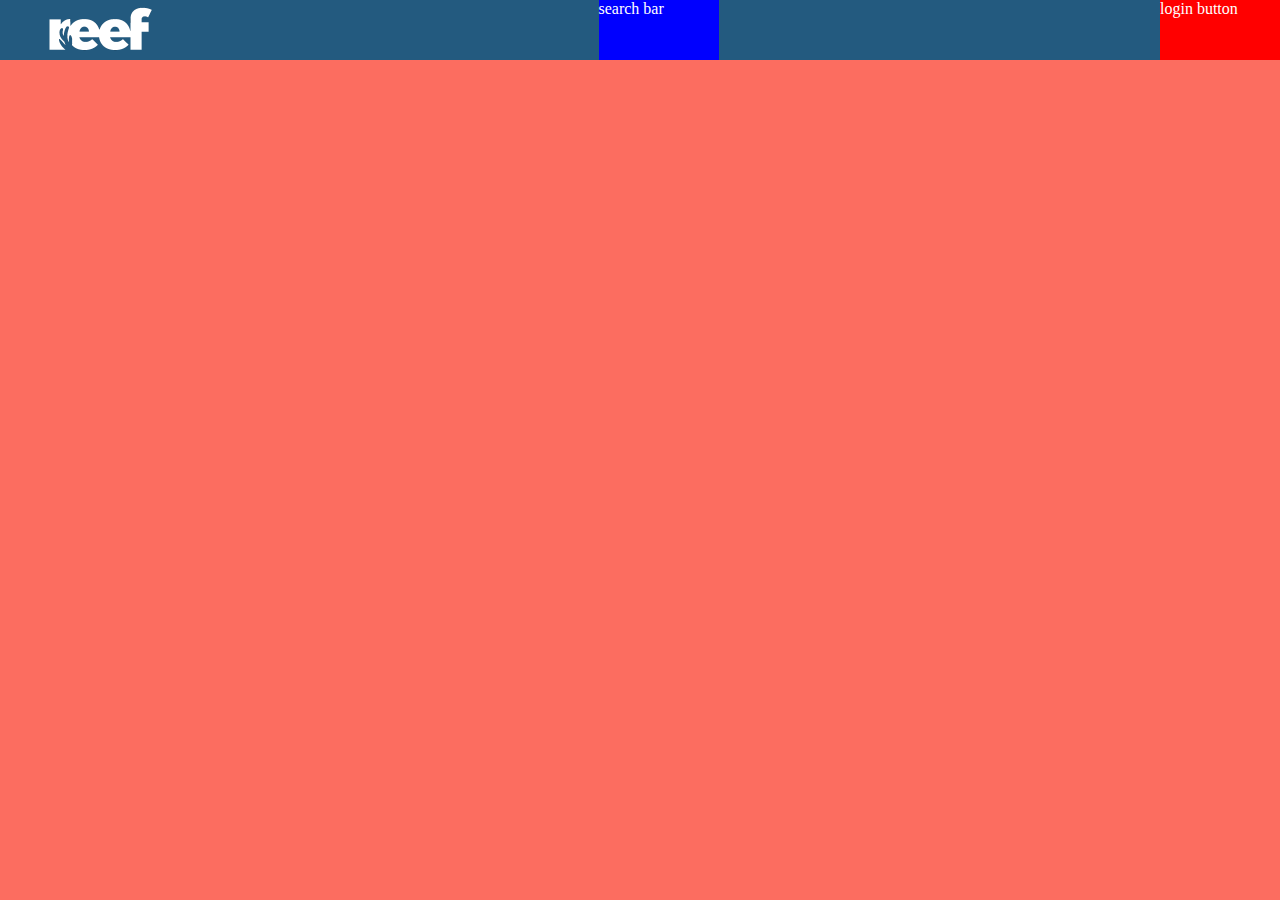
==== ReefSurf/index.html @ 9a0607cd "reformatted css files. added index.css" ====
<!DOCTYPE html>
<html lang="en">
	<head>
		<meta charset="UTF-8">
		<meta name="viewport" content="width=device-width, initial-scale=1.0">
		<title>ReefSurf</title>
		<link rel="preconnect" href="https://fonts.googleapis.com">
		<link rel="preconnect" href="https://fonts.gstatic.com" crossorigin>
		<link href="https://fonts.googleapis.com/css2?family=Montserrat:ital,wght@0,100..900;1,100..900&display=swap" rel="stylesheet">
		<link rel="stylesheet" href="css/reset.css">
		<link rel="stylesheet" href="css/main.css">
		<link rel="stylesheet" href="css/index.css">
	</head>

	<body>
		<header class="header-main">
			<div class="header-main-logo">
				<img class="header-main-logo-img" src="img/new-logo-white.png" alt="new logo">
			</div>
			<div class="header-main-nav">
				search bar
			</div>
			<div class="header-main-login">
				login button
			</div>
		</header>

		<div class="sidebar">
			
		</div>

		<main>
			
		</main>

		<!--	TO CREATE LINKS (target="_blank" opens the link in a new tab)
		<section>
			<a href="profile.html">Profile link!</a>
			<a target="_blank" href="https://www.google.com/search?q=reefsurf&oq=reefsurf&gs_lcrp=EgZjaHJvbWUyBggAEEUYOTIQCAEQABiDARixAxjJAxiABDINCAIQABiDARixAxiABDIKCAMQABixAxiABDINCAQQABiDARixAxiABDIGCAUQRRg8MgYIBhBFGDwyBggHEEUYPNIBCDE1MDhqMGo0qAIAsAIB&sourceid=chrome&ie=UTF-8">Google link!</a>
		</section>
		-->

		<!--	TO HAVE A PICTURE THAT CHANGES WHEN HOVER
		<div class="pic"></div>
		-->

		<!--	FOOTER
		<footer class="footer-main">
			<div class="footer-main-logo">
				<img class="footer-main-logo-img" src="img/new-logo-white.png" alt="logo">
			</div>
			<div class="footer-main-nav">
				<ul>
					<li><a href="index.html">HOME</a></li>
					<li><a href="#">GALLERY</a></li>
					<li><a href="#">ABOUT US</a></li>
					<li><a href="#">CONTACT</a></li>
				</ul>
			</div>
			<div class="footer-main-sm">
				<a href="https://www.facebook.com"><div class="footer-main-sm-fb"></div></a>
				<a href="https://www.instagram.com"><div class="footer-main-sm-in"></div></a>
			</div>
		</footer>
		-->
	</body>
</html>
---- ReefSurf/css/main.css ----
/* SHOULD ONLY CONTAIN STYLING THAT APPLIES TO ALL PAGES */

:root {
	--dark-blue: #235A7F;
	--med-blue: #328EB7;
	--light-blue: #7FDBF0;
	--pale-blue: #ADDBF0;
	--dark-orange: #FC5000;
	--light-orange: #FC6D60;
}

body {
	background-color: var(--pale-blue);
}

body:after { /* NEEDED? FOR LOADING HOVER IMAGES? */
	position: absolute;
	width: 0;
	height: 0;
	overflow: hidden;
	z-index: -1;
	content: url(../img/eevee_linus.jpeg) url(../img/facebook-color.png) url(../img/instagram-color.png);
}

a {
	cursor: pointer;
}

.header-main {
	position: fixed;
	top: 0;
	width: 100%;
	height: 60px;
	background-color: var(--dark-blue);
	display: flex;
	justify-content: space-between;
	z-index: 1000;
}

.header-main .header-main-logo {
	width: fit-content;
	height: 100%;
	padding-left: 40px;
}

.header-main .header-main-logo-img {
	width: fit-content;
	line-height: 60px;
	height: 100%;
}

.header-main .header-main-nav {
	width: 120px;
	height: 100%;
	background-color: blue;
	color: white;
}

.header-main .header-main-login {
	width: 120px;
	height: 100%;
	background-color: red;
	color: white;
}

/*		PICTURE THAT CHANGES WHEN HOVER
.pic {
	width: 300px;
	height: 500px;
	background-image: url(../img/quincy_eevee.jpeg);
	background-size: cover;
	background-repeat: no-repeat;
	background-position: center;
	transition: all ease-in-out 1s;
}

.pic:hover {
	background-image: url(../img/eevee_linus.jpeg);
}
*/

/*		FOOTER
.footer-main {
	width: 100%;
	height: 60px;
	background-color: var(--dark-blue);
	display: flex;
	justify-content: space-between;
}

.footer-main .footer-main-logo {
	font-family: "Montserrat", sans-serif;
	font-weight: 800;
	font-style: italic;
	text-align: left;
	color: white ;
	text-transform: lowercase;
	font-size: 40px;

	width: fit-content;
	line-height: 60px;
	height: 100%;
	padding-left: 40px;
}

.footer-main .footer-main-logo-img {
	width: fit-content;
	line-height: 60px;
	height: 100%;
}

.footer-main .footer-main-nav {
	width: fit-content;
	height: 100%;
}

.footer-main-nav ul {

}

.footer-main-nav ul li {
	display: inline;
	float: left;
}

.footer-main-nav ul li a {
	padding: 0 10px 0 10px;
	font-family: 'Montserrat', sans-serif;
	font-optical-sizing: auto;
	line-height: 60px;
	color: white;
	display: block;
	height: 100%;
}

.footer-main-nav ul li a:hover {
	color: var(--dark-orange);
}

.footer-main .footer-main-sm {
	width: fit-content;
	height: 100%;
	padding-right: 60px;
	display: flex;
	align-items: center;
	column-gap: 10px;
}

.footer-main-sm-fb {
	width: 20px;
	height: 20px;
	background-image: url(../img/facebook-white.png);
	background-repeat: no-repeat;
	background-size: cover;
}

.footer-main-sm-fb:hover {
	background-image: url(../img/facebook-color.png);
}

.footer-main-sm-in {
	width: 25px;
	height: 25px;
	background-image: url(../img/instagram-white.png);
	background-repeat: no-repeat;
	background-size: cover;
	background-position: center;
}

.footer-main-sm-in:hover {
	background-image: url(../img/instagram-color.png);
}
*/
---- ReefSurf/css/index.css ----
/* SHOULD ONLY CONTAIN STYLING THAT APPLIES TO index.html */

main {
	width: 100%;
	height: calc(100vh - 60px);
	background-color: var(--light-orange);
	margin-top: 60px;
}
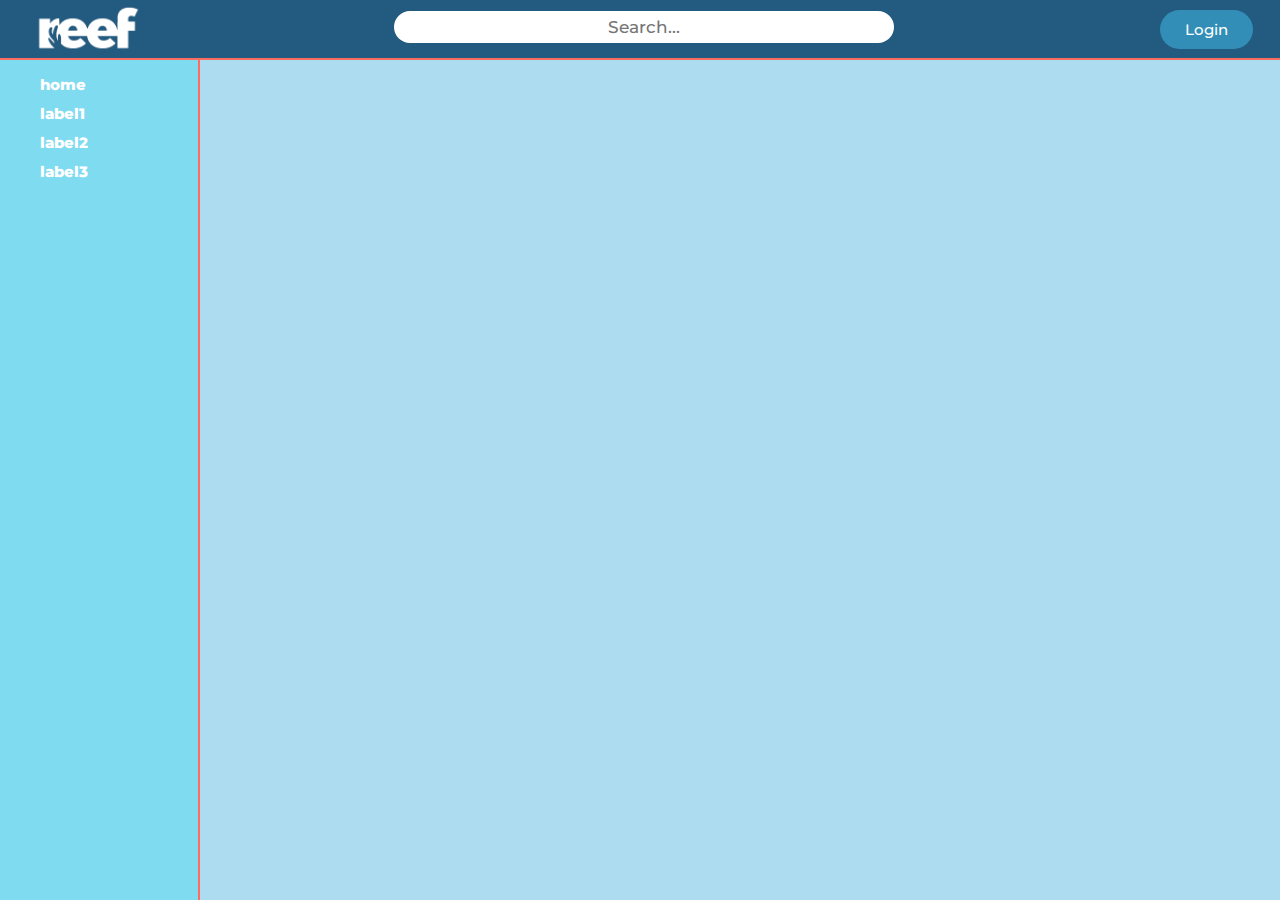
==== commit 98511c50: "header & sidebar working (not responsive) & login button references login.html" ====
--- a/ReefSurf/index.html
+++ b/ReefSurf/index.html
@@ -18,18 +18,21 @@
 				<img class="header-main-logo-img" src="img/new-logo-white.png" alt="new logo">
 			</div>
 			<div class="header-main-nav">
-				search bar
+				<input type="text" placeholder="Search...">
 			</div>
 			<div class="header-main-login">
-				login button
+				<a href="login.html" class="login-button">Login</a>
 			</div>
 		</header>
 
 		<div class="sidebar">
-			
+			<a href="index.html">Home</a>
+			<a href="#">Label1</a>
+			<a href="#">Label2</a>
+			<a href="#">Label3</a>
 		</div>
 
-		<main>
+		<main class="content">
 			
 		</main>
 
--- a/ReefSurf/css/main.css
+++ b/ReefSurf/css/main.css
@@ -35,12 +35,14 @@
 	display: flex;
 	justify-content: space-between;
 	z-index: 1000;
+
+	border-bottom: 2px solid var(--light-orange);
 }
 
 .header-main .header-main-logo {
 	width: fit-content;
 	height: 100%;
-	padding-left: 40px;
+	padding-left: 30px;
 }
 
 .header-main .header-main-logo-img {
@@ -49,18 +51,62 @@
 	height: 100%;
 }
 
-.header-main .header-main-nav {
-	width: 120px;
-	height: 100%;
-	background-color: blue;
-	color: white;
+.header-main .header-main-nav input[type=text] {
+	padding: 6px;
+	border: none;
+	margin-top: 11px;
+	margin-right: 16px;
+	font-size: 17px;
+	color: black;
+	background-color: white;
+	border-radius: 25px;
+	font-family: "Montserrat", sans-serif;
+	font-weight: 500;
+	width: 500px;
+	text-align: center;
 }
 
 .header-main .header-main-login {
 	width: 120px;
 	height: 100%;
-	background-color: red;
+}
+
+.header-main .header-main-login .login-button {
+	margin-top: 10px;
+    background-color: var(--med-blue);
 	color: white;
+	padding: 10px 25px;
+	text-align: center;
+	display: inline-block;
+	font-size: 15px;
+	font-family: "Montserrat", sans-serif;
+	font-weight: 500;
+	border-radius: 25px;
+}
+
+
+/* RESPONSIVE HEADER BAR INCOMPLETE */
+@media screen and (max-width: 600px) {
+	.header-main {
+		float: none;
+	    display: block;
+	    text-align: left;
+	    width: 100%;
+	    margin: 0;
+	    padding: 14px;
+	    border: 1px solid #red;
+	}
+	/*
+	.header-main-nav input[type=text] {
+		float: none;
+	    display: block;
+	    text-align: left;
+	    width: 100%;
+	    margin: 0;
+	    padding: 14px;
+	    border: 1px solid #red;
+	}
+	*/
 }
 
 /*		PICTURE THAT CHANGES WHEN HOVER
@@ -100,7 +146,7 @@
 	width: fit-content;
 	line-height: 60px;
 	height: 100%;
-	padding-left: 40px;
+	padding-left: 30px;
 }
 
 .footer-main .footer-main-logo-img {
--- a/ReefSurf/css/index.css
+++ b/ReefSurf/css/index.css
@@ -1,8 +1,70 @@
 /* SHOULD ONLY CONTAIN STYLING THAT APPLIES TO index.html */
+
+.sidebar {
+	width: 200px;
+	background-color: var(--light-blue);
+	position: fixed;
+	height: calc(100vh - 60px);
+	overflow: auto;
+	display: flex;
+	flex-direction: column;
+	border-right: 2px solid var(--light-orange);
+	padding-top: 10px;
+}
+
+.sidebar a {
+	display: block;
+	color: green;
+	padding-left: 40px;
+	padding-bottom: 5px;
+	padding-top: 5px;
+
+	font-family: "Montserrat", sans-serif;
+	font-weight: 800;
+	text-align: left;
+	color: white ;
+	text-transform: lowercase;
+	font-size: 15px;
+}
+
+.sidebar a:hover {
+	background-color: var(--light-orange);
+	border-radius: 25px;
+	color: yellow;
+}
 
 main {
 	width: 100%;
 	height: calc(100vh - 60px);
-	background-color: var(--light-orange);
+	background-color: var(--pale-blue);
 	margin-top: 60px;
-}+	margin-left: 200px;
+}
+
+
+/* RESPONSIVE DESIGN FOR SIDE BAR INCOMPLETE */
+@media screen and (max-width: 700px) {
+	.sidebar {
+		margin-top: 60px;
+		width: 100vh;
+		height: auto;
+		position: relative;
+		flex-direction: row;
+
+		border-bottom: 2px solid var(--light-orange);
+	}
+	.sidebar a {
+		float: left;
+		text-align: center;
+	}
+	div.content {
+		margin-left:0;
+	}
+}
+
+@media screen and (max-width: 400px) {
+	.sidebar {
+		
+		
+	}
+}
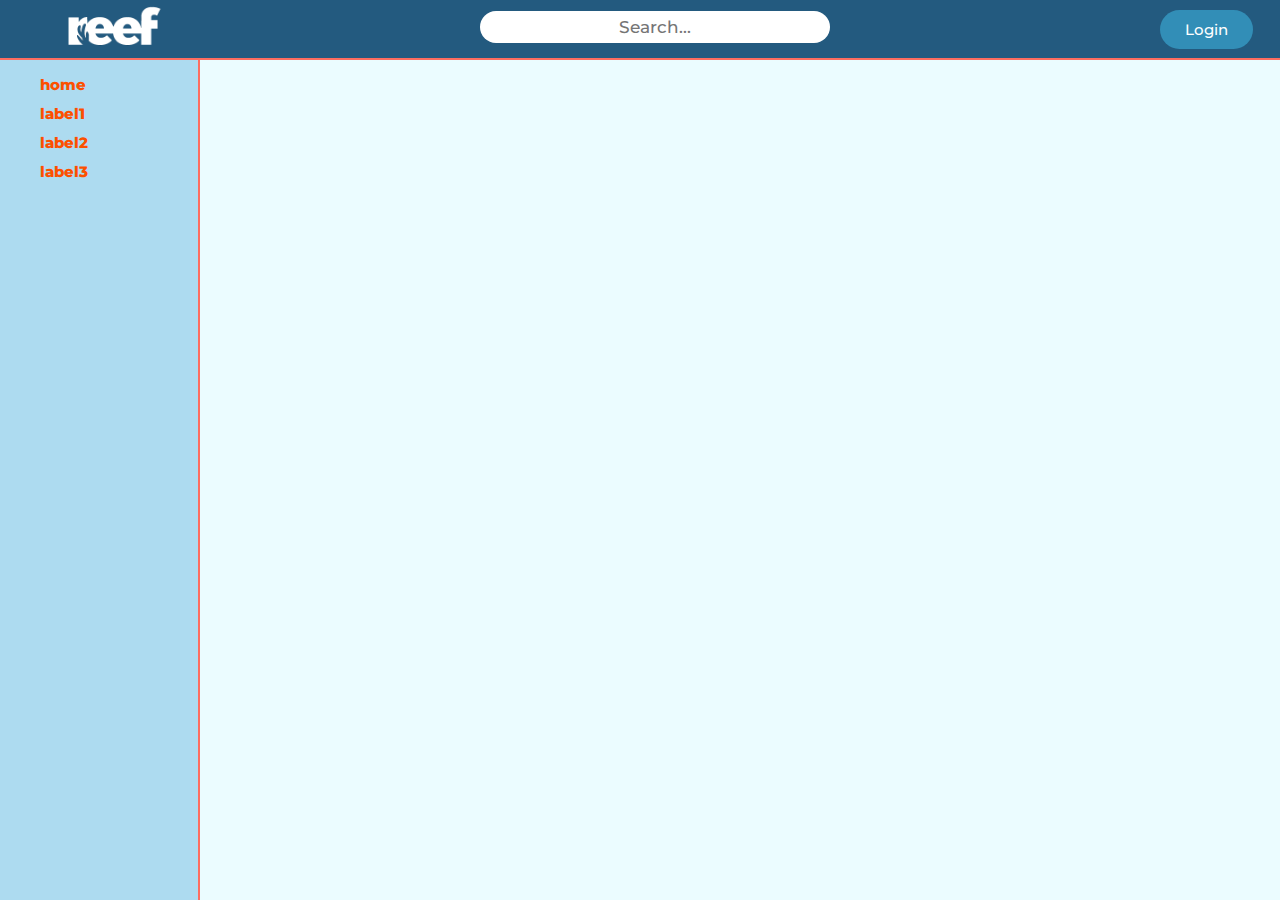
==== commit bdccba89: "the sidebar and header are responsive but menu bar can open, not close. Adding just for presentation" ====
--- a/ReefSurf/index.html
+++ b/ReefSurf/index.html
@@ -13,24 +13,41 @@
 	</head>
 
 	<body>
-		<header class="header-main">
-			<div class="header-main-logo">
-				<img class="header-main-logo-img" src="img/new-logo-white.png" alt="new logo">
-			</div>
-			<div class="header-main-nav">
-				<input type="text" placeholder="Search...">
-			</div>
-			<div class="header-main-login">
-				<a href="login.html" class="login-button">Login</a>
-			</div>
+		<header class="header-main" id="myheader">
+			<a href="javascript:void(0);" class="icon" onclick="myFunction()">
+    			<img class="menu-bars-icon" src="img/menu-bar.png" alt="menu bar icon">
+    		</a>
+			<ul class="header-main-list">
+				<li class="header-main-logo">
+					<a class="header-main-logo" href="index.html"><img class="header-main-logo-img" src="img/new-logo-white.png" alt="new logo"></a>
+				</li>
+				<li class="header-main-nav">
+					<input type="text" placeholder="Search...">
+				</li>
+				<li class="header-main-login">
+					<a href="login.html" class="login-button">Login</a>
+				</li>
+    		</ul>
 		</header>
-
+		
 		<div class="sidebar">
 			<a href="index.html">Home</a>
 			<a href="#">Label1</a>
 			<a href="#">Label2</a>
 			<a href="#">Label3</a>
 		</div>
+
+		<script>
+			function myFunction() {
+			 	var x = document.getElementById("myheader");
+			 	if (x.className === "head-main") {
+			   		x.className += " responsive";
+			 	} 
+			  	else {
+			    	x.className = "head-main";
+			  	}
+			}
+		</script>
 
 		<main class="content">
 			
--- a/ReefSurf/css/main.css
+++ b/ReefSurf/css/main.css
@@ -5,12 +5,14 @@
 	--med-blue: #328EB7;
 	--light-blue: #7FDBF0;
 	--pale-blue: #ADDBF0;
+	--white-blue: #EBFCFF;
 	--dark-orange: #FC5000;
 	--light-orange: #FC6D60;
+	--white-orange: #FFE7DD;
 }
 
 body {
-	background-color: var(--pale-blue);
+	background-color: var(--white-blue);
 }
 
 body:after { /* NEEDED? FOR LOADING HOVER IMAGES? */
@@ -26,6 +28,19 @@
 	cursor: pointer;
 }
 
+/* CONSTANT HEADER REFERENCES BROKEN */
+.constant-header {
+	position: fixed;
+	top: 0;
+	height: 62px;
+	width: 100%;
+	left: 0;
+}
+
+.header-sidebar {
+	display: none;
+}
+
 .header-main {
 	position: fixed;
 	top: 0;
@@ -48,7 +63,14 @@
 .header-main .header-main-logo-img {
 	width: fit-content;
 	line-height: 60px;
-	height: 100%;
+	height: 93%;
+}
+
+.header-main .header-main-list {
+	display: flex;
+	flex-direction: row;
+	width: 100%;
+	justify-content: space-between;
 }
 
 .header-main .header-main-nav input[type=text] {
@@ -62,7 +84,7 @@
 	border-radius: 25px;
 	font-family: "Montserrat", sans-serif;
 	font-weight: 500;
-	width: 500px;
+	width: 350px;
 	text-align: center;
 }
 
@@ -84,9 +106,158 @@
 	border-radius: 25px;
 }
 
+.header-main .icon {
+	display: none;
+}
+
+.content {
+	margin-top: 60px;
+	width: 100%;
+	height: calc(100% - 60px);
+}
 
 /* RESPONSIVE HEADER BAR INCOMPLETE */
-@media screen and (max-width: 600px) {
+@media screen and (max-width: 700px) {
+	.menu-bars-icon {
+		position: absolute;
+		float: right;
+		top: 0;
+		right: 0;
+		padding-top: 5px;
+		padding-right: 40px;
+		height:55px;
+	}
+
+	.header-main .header-main-list li:not(:first-child){
+		display: none;
+	}
+
+	.header-main a.icon{
+		float: right;
+		display: block;
+	}
+
+	.header-main.responsive a.icon {
+		position: absolute;
+		right: 0;
+		top: 0;
+	}
+
+	.header-main.responsive a {
+		float: none;
+		display:  block;
+		text-align: left;
+	}
+
+	.header-main.responsive .header-main-list {
+		display: flex;
+		background-color: yellow;
+	}
+
+	.header-main-nav {
+		display: block;
+		background-color: var(--dark-blue);
+		text-align: center;
+		height: 35px;
+		vertical-align: center;
+		padding-top: 3px;
+		padding-bottom: 5px;
+		float: center;
+	}
+
+	.header-main-nav input[type=text] {
+		border: none;
+		font-size: 15px;
+		color: black;
+		background-color: white;
+		border-radius: 25px;
+		font-family: "Montserrat", sans-serif;
+		font-weight: 500;
+		width: 250px;
+		text-align: center;
+		padding-top: 5px;
+		padding-bottom: 5px;
+		vertical-align: center;
+	}
+
+	.header-main-login {
+	    background-color: var(--dark-blue);
+		color: white;
+		text-align: center;
+		display: block;
+		font-size: 15px;
+		font-family: "Montserrat", sans-serif;
+		font-weight: 500;
+		height: 35px;
+		padding-top: 7px;
+		padding-bottom: 10px;
+	}
+
+	.header-main-login:hover {
+		color: var(--white-orange);
+	}
+
+	.header-main {
+		border-bottom: 2px solid var(--light-orange);
+		position: fixed;
+		top: 0;
+	}
+
+	.header-main.responsive .header-sidebar {
+		display: flex;
+	}
+
+	.header-main-logo {
+		width: 100%;
+		background-color: var(--dark-blue);
+		border: none;
+		height: 60px;
+		padding-left: 30px;
+	}
+
+	.header-main-logo-img {
+		position: relative;
+		width: fit-content;
+		height: 60px;
+		background-color: var(--dark-blue);
+		height: 93%;
+	}
+
+/*
+	.menu-bars-icon {
+		position: relative;
+		float: right;
+		padding-top: 5px;
+		padding-right: 40px;
+		height:55px;
+	}
+*/
+/*
+	.header-main .header-main-logo.responsive {
+		width: 100%;
+		height: 100%;
+		padding-left: 30px;
+		background-color: yellow;
+	}
+
+	.header-main.responsive .header-main-logo-img.responsive {
+		display: hidden;
+	}
+*/
+/*
+	.header-main.responsive .icon {
+		position: absolute;
+		right: 0;
+		top: 0;
+	}
+
+	.header-main.responsive a {
+		float: none;
+		display: block;
+		text-align: left;
+	}
+*/
+	/*
 	.header-main {
 		float: none;
 	    display: block;
@@ -96,6 +267,7 @@
 	    padding: 14px;
 	    border: 1px solid #red;
 	}
+	*/
 	/*
 	.header-main-nav input[type=text] {
 		float: none;
--- a/ReefSurf/css/index.css
+++ b/ReefSurf/css/index.css
@@ -2,13 +2,14 @@
 
 .sidebar {
 	width: 200px;
-	background-color: var(--light-blue);
+	background-color: var(--pale-blue);
 	position: fixed;
 	height: calc(100vh - 60px);
 	overflow: auto;
 	display: flex;
 	flex-direction: column;
 	border-right: 2px solid var(--light-orange);
+	top: 60px;
 	padding-top: 10px;
 }
 
@@ -22,49 +23,59 @@
 	font-family: "Montserrat", sans-serif;
 	font-weight: 800;
 	text-align: left;
-	color: white ;
+	color: var(--dark-orange) ;
 	text-transform: lowercase;
 	font-size: 15px;
 }
 
 .sidebar a:hover {
-	background-color: var(--light-orange);
+	background-color: var(--med-blue);
 	border-radius: 25px;
-	color: yellow;
+	color: var(--white-orange);
 }
 
 main {
-	width: 100%;
+	width: calc(100% - 200px);
 	height: calc(100vh - 60px);
-	background-color: var(--pale-blue);
+	background-color: var(--white-blue);
 	margin-top: 60px;
-	margin-left: 200px;
+	left: 200px;
+	right: 0;
 }
 
 
 /* RESPONSIVE DESIGN FOR SIDE BAR INCOMPLETE */
 @media screen and (max-width: 700px) {
 	.sidebar {
-		margin-top: 60px;
-		width: 100vh;
+		width: 100%;
 		height: auto;
 		position: relative;
 		flex-direction: row;
+		border-right: none;
+		border-top: 2px solid var(--light-orange);
+		border-bottom: 2px solid var(--light-orange);
+		justify-content: space-between;
+		text-align: center;
+		padding-bottom: 5px;
+		padding-left: 10px;
+		padding-right: 10px;
+		z-index: 100;
+		top: auto;
+	}
 
-		border-bottom: 2px solid var(--light-orange);
+	.sidebar a {
+		float: center;
+		text-align: center;
+		margin-right: 0px;
+		margin-left: 0px;
+		padding-left: 20px;
+		padding-right: 20px;
 	}
-	.sidebar a {
-		float: left;
-		text-align: center;
+
+	.sidebar a:hover {
 	}
+
 	div.content {
 		margin-left:0;
 	}
-}
-
-@media screen and (max-width: 400px) {
-	.sidebar {
-		
-		
-	}
-}
+}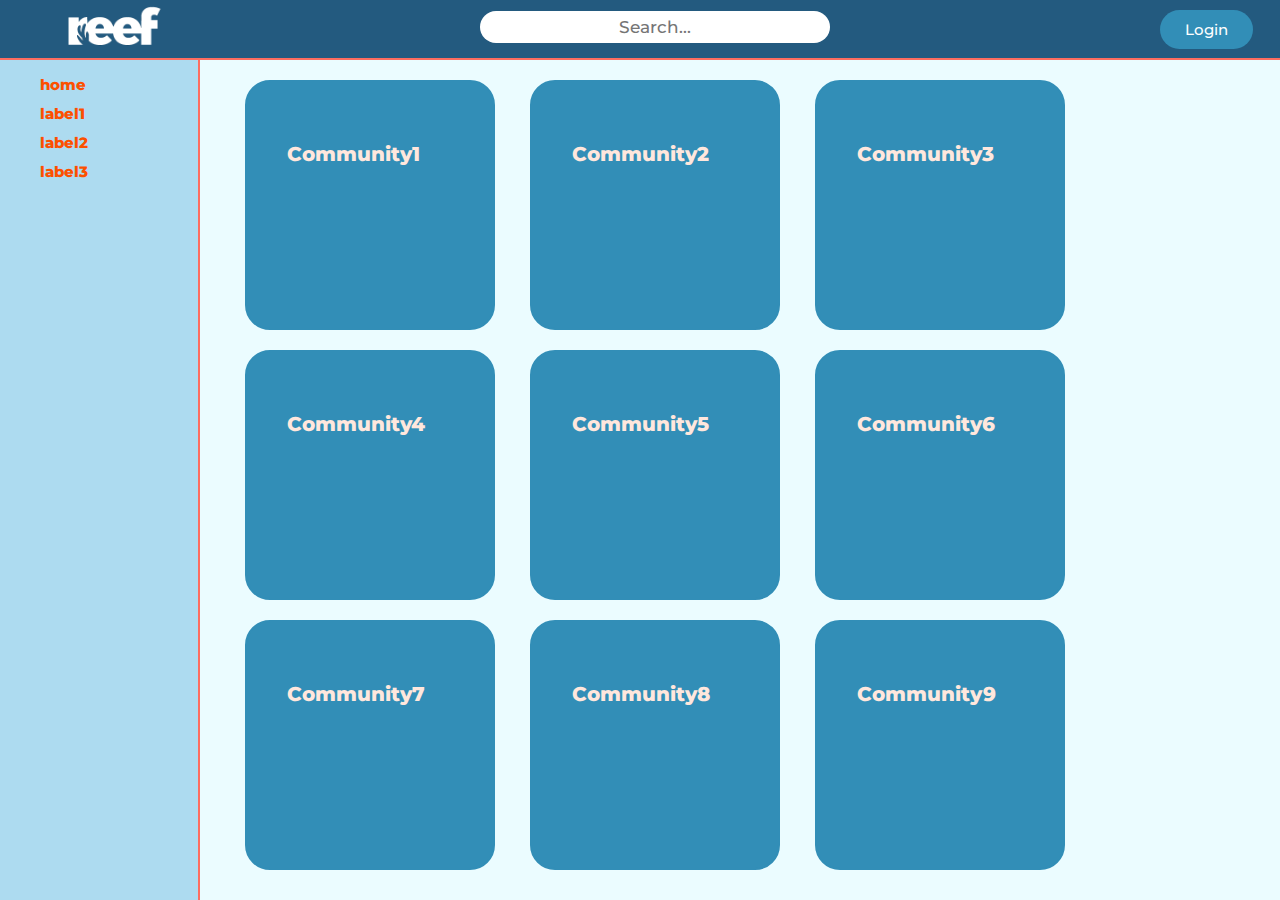
==== commit c59e9ad8: "added basic temporary community listings in index.html" ====
--- a/ReefSurf/index.html
+++ b/ReefSurf/index.html
@@ -50,7 +50,17 @@
 		</script>
 
 		<main class="content">
-			
+			<ul class="comm-list">
+				<li class="comm">Community1</li>
+				<li class="comm">Community2</li>
+				<li class="comm">Community3</li>
+				<li class="comm">Community4</li>
+				<li class="comm">Community5</li>
+				<li class="comm">Community6</li>
+				<li class="comm">Community7</li>
+				<li class="comm">Community8</li>
+				<li class="comm">Community9</li>
+			</ul>
 		</main>
 
 		<!--	TO CREATE LINKS (target="_blank" opens the link in a new tab)
--- a/ReefSurf/css/main.css
+++ b/ReefSurf/css/main.css
@@ -111,9 +111,41 @@
 }
 
 .content {
-	margin-top: 60px;
-	width: 100%;
+	position: relative;
+	display: flex;
+	flex-wrap: wrap;
+	flex-direction: row;
+	right: 0;
+	width: calc(100% - 200px);
 	height: calc(100% - 60px);
+	padding-left: 30px;
+	padding-right: 30px;
+}
+
+.content .comm-list {
+	justify-content: space-between;
+}
+
+.content .comm {
+	float: left;
+	background-color: var(--med-blue);
+	margin-top: 20px;
+	margin-right: 20px;
+	margin-left: 15px;
+	padding-top: 60px;
+	padding-left: 40px;
+	width: 250px;
+	height: 250px;
+	border-radius: 25px;
+	border: 2px solid var(--med-blue);
+	font-family: "Montserrat", sans-serif;
+	font-weight: 800;
+	font-size: 20px;
+	color: var(--white-orange);
+}
+
+.content .comm:hover {
+	box-shadow: 1px 1px 2px black, 0 0 25px var(--light-orange), 0 0 5px var(--dark-orange);
 }
 
 /* RESPONSIVE HEADER BAR INCOMPLETE */
@@ -167,12 +199,12 @@
 
 	.header-main-nav input[type=text] {
 		border: none;
-		font-size: 15px;
-		color: black;
 		background-color: white;
 		border-radius: 25px;
 		font-family: "Montserrat", sans-serif;
 		font-weight: 500;
+		font-size: 15px;
+		color: black;
 		width: 250px;
 		text-align: center;
 		padding-top: 5px;
@@ -223,6 +255,16 @@
 		height: 93%;
 	}
 
+	.content {
+		left: 0;
+		width: 100%;
+	}
+
+	.content .comm-list {
+		padding-left: 15px;
+	}
+}
+
 /*
 	.menu-bars-icon {
 		position: relative;
@@ -279,7 +321,6 @@
 	    border: 1px solid #red;
 	}
 	*/
-}
 
 /*		PICTURE THAT CHANGES WHEN HOVER
 .pic {
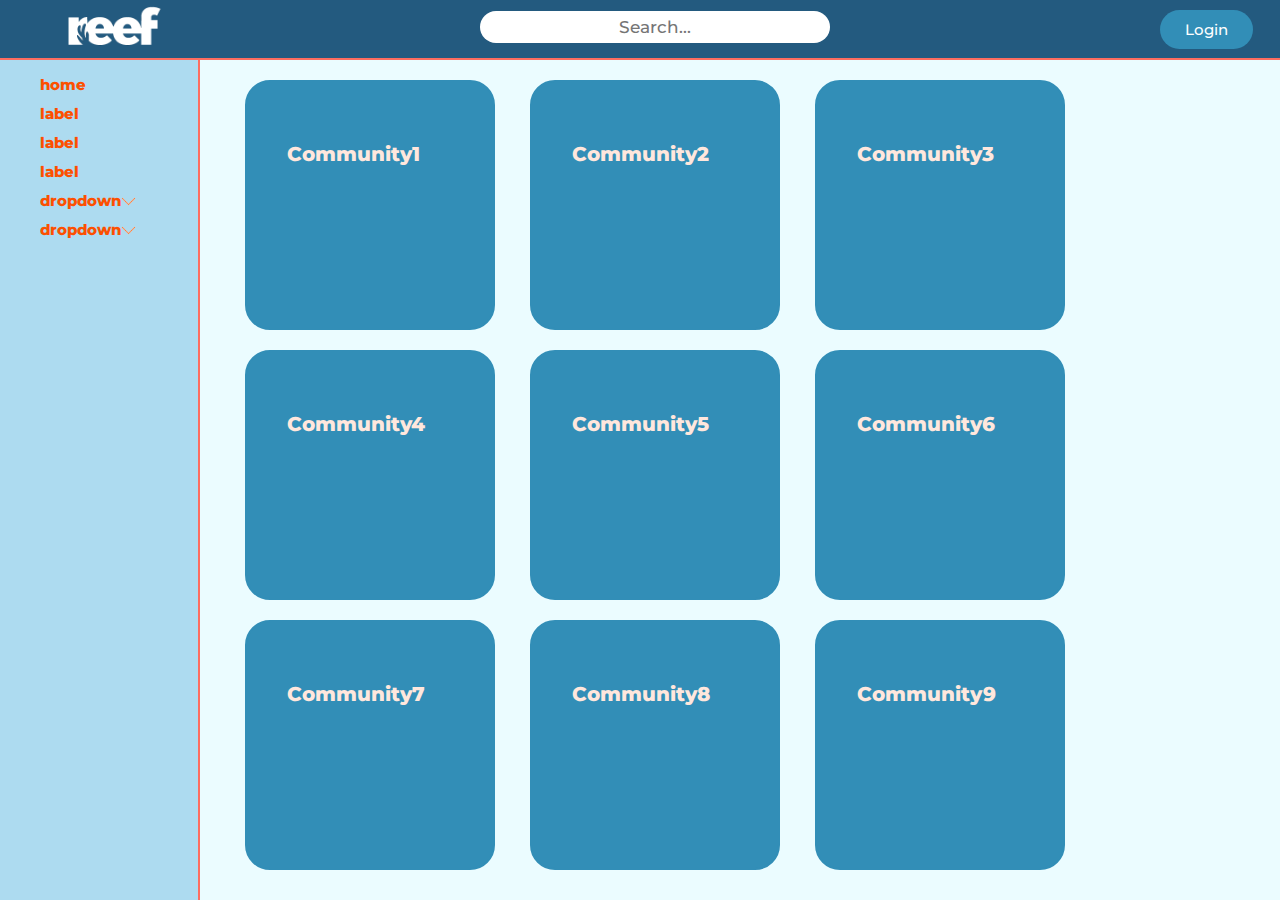
==== commit d51dd496: "added responsive dropdown option for the sidebar" ====
--- a/ReefSurf/index.html
+++ b/ReefSurf/index.html
@@ -32,9 +32,31 @@
 		
 		<div class="sidebar">
 			<a href="index.html">Home</a>
-			<a href="#">Label1</a>
-			<a href="#">Label2</a>
-			<a href="#">Label3</a>
+			<a href="#">Label</a>
+			<a href="#">Label</a>
+			<a href="#">Label</a>
+			<div class=dropdown>
+				<div class="down1">
+					<button class="dropdown-btn">Dropdown
+						<img class="down-arrow-icon" src="img/down-arrow-color.png" alt="down arrow icon">
+					</button>
+					<div class="dropdown-container">
+						<a href="#">LinkD</a>
+						<a href="#">LinkD</a>
+						<a href="#">LinkD</a>
+					</div>
+				</div>
+				<div class="down2">
+					<button class="dropdown-btn">Dropdown
+						<img class="down-arrow-icon" src="img/down-arrow-color.png" alt="down arrow icon">
+					</button>
+					<div class="dropdown-container">
+						<a href="#">LinkD</a>
+						<a href="#">LinkD</a>
+						<a href="#">LinkD</a>
+					</div>
+				</div>
+			</div>
 		</div>
 
 		<script>
@@ -46,6 +68,21 @@
 			  	else {
 			    	x.className = "head-main";
 			  	}
+			}
+
+			var dropdown = document.getElementsByClassName("dropdown-btn");
+			var i;
+
+			for (i = 0; i < dropdown.length; i++) {
+			  dropdown[i].addEventListener("click", function() {
+			    this.classList.toggle("active");
+			    var dropdownContent = this.nextElementSibling;
+			    if (dropdownContent.style.display === "block") {
+			      dropdownContent.style.display = "none";
+			    } else {
+			      dropdownContent.style.display = "block";
+			    }
+			  });
 			}
 		</script>
 
--- a/ReefSurf/css/main.css
+++ b/ReefSurf/css/main.css
@@ -21,7 +21,7 @@
 	height: 0;
 	overflow: hidden;
 	z-index: -1;
-	content: url(../img/eevee_linus.jpeg) url(../img/facebook-color.png) url(../img/instagram-color.png);
+	content: url(../img/eevee_linus.jpeg) url(../img/facebook-color.png) url(../img/instagram-color.png) url(../img/down-arrow-white.png);
 }
 
 a {
--- a/ReefSurf/css/index.css
+++ b/ReefSurf/css/index.css
@@ -13,7 +13,7 @@
 	padding-top: 10px;
 }
 
-.sidebar a {
+.sidebar a, .dropdown-btn {
 	display: block;
 	color: green;
 	padding-left: 40px;
@@ -28,10 +28,24 @@
 	font-size: 15px;
 }
 
-.sidebar a:hover {
+.sidebar .down-arrow-icon {
+  float: right;
+  padding-right: 10px;
+  width: 25px;
+  margin-top: 3px;
+  margin-right: 50px;
+}
+
+.sidebar a:hover, .dropdown-btn:hover {
 	background-color: var(--med-blue);
 	border-radius: 25px;
 	color: var(--white-orange);
+}
+
+.dropdown-container {
+  display: none;
+  background-color: var(--pale-blue);
+  padding-left: 15px;
 }
 
 main {
@@ -61,6 +75,7 @@
 		padding-right: 10px;
 		z-index: 100;
 		top: auto;
+		flex-wrap: wrap;
 	}
 
 	.sidebar a {
@@ -78,4 +93,24 @@
 	div.content {
 		margin-left:0;
 	}
+
+	.dropdown {
+		display: flex;
+	}
+
+	.dropdown-btn .down-arrow-icon {
+		height: 12px;
+	}
+
+	.dropdown-btn {
+		display: flex;
+	}
+
+	.sidebar a, .dropdown-btn {
+		font-size: 13px;
+	}
+
+	.dropdown-container {
+		position: unset;
+	}
 }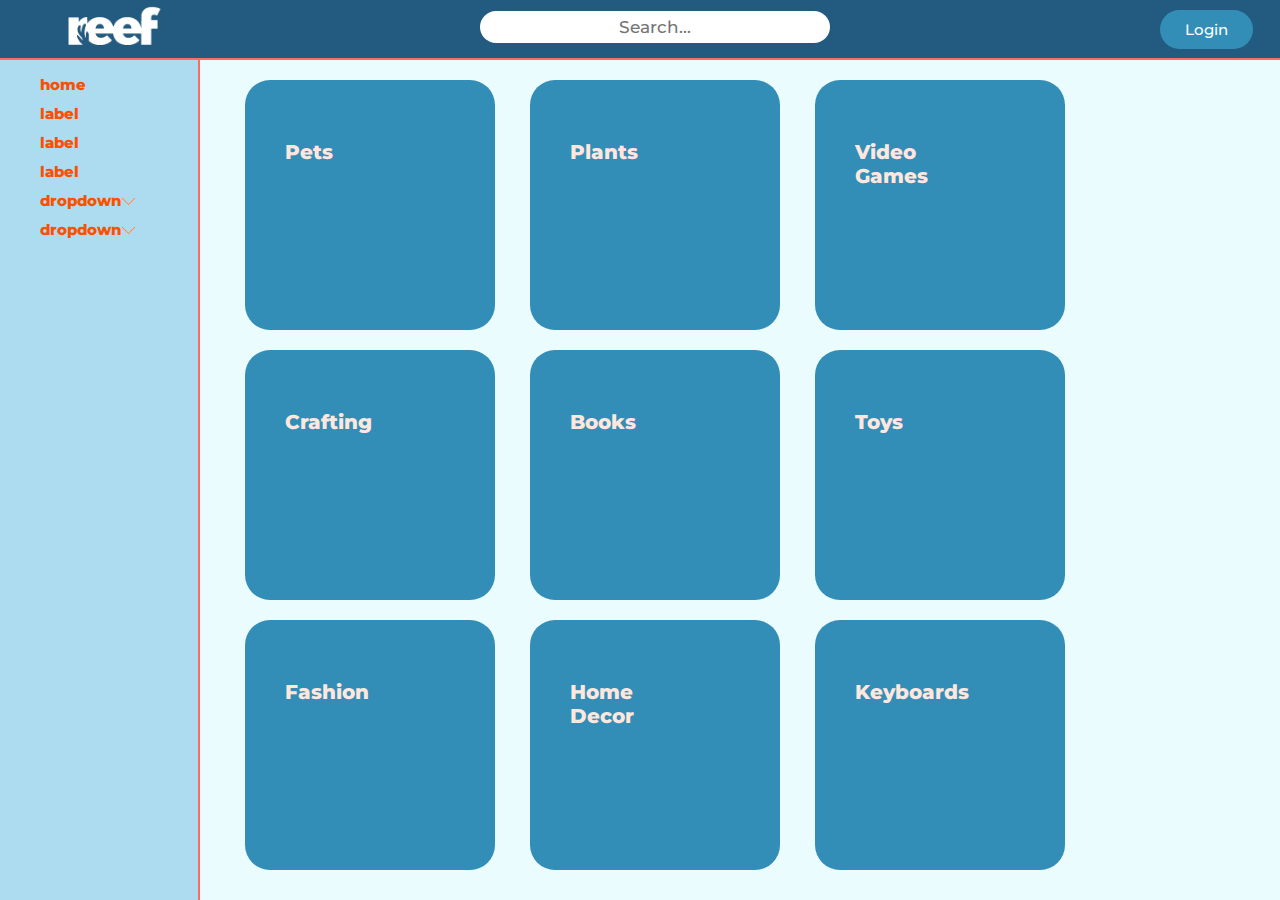
==== commit 7f428ff9: "added temporary communities for presentation" ====
--- a/ReefSurf/index.html
+++ b/ReefSurf/index.html
@@ -88,15 +88,15 @@
 
 		<main class="content">
 			<ul class="comm-list">
-				<li class="comm">Community1</li>
-				<li class="comm">Community2</li>
-				<li class="comm">Community3</li>
-				<li class="comm">Community4</li>
-				<li class="comm">Community5</li>
-				<li class="comm">Community6</li>
-				<li class="comm">Community7</li>
-				<li class="comm">Community8</li>
-				<li class="comm">Community9</li>
+				<li class="comm" id="comm1">Pets</li>
+				<li class="comm" id="comm2">Plants</li>
+				<li class="comm" id="comm3">Video<br>Games</li>
+				<li class="comm" id="comm4">Crafting</li>
+				<li class="comm" id="comm5">Books</li>
+				<li class="comm" id="comm6">Toys</li>
+				<li class="comm" id="comm7">Fashion</li>
+				<li class="comm" id="comm8">Home<br>Decor</li>
+				<li class="comm" id="comm9">Keyboards</li>
 			</ul>
 		</main>
 
--- a/ReefSurf/css/main.css
+++ b/ReefSurf/css/main.css
@@ -122,32 +122,6 @@
 	padding-right: 30px;
 }
 
-.content .comm-list {
-	justify-content: space-between;
-}
-
-.content .comm {
-	float: left;
-	background-color: var(--med-blue);
-	margin-top: 20px;
-	margin-right: 20px;
-	margin-left: 15px;
-	padding-top: 60px;
-	padding-left: 40px;
-	width: 250px;
-	height: 250px;
-	border-radius: 25px;
-	border: 2px solid var(--med-blue);
-	font-family: "Montserrat", sans-serif;
-	font-weight: 800;
-	font-size: 20px;
-	color: var(--white-orange);
-}
-
-.content .comm:hover {
-	box-shadow: 1px 1px 2px black, 0 0 25px var(--light-orange), 0 0 5px var(--dark-orange);
-}
-
 /* RESPONSIVE HEADER BAR INCOMPLETE */
 @media screen and (max-width: 700px) {
 	.menu-bars-icon {
--- a/ReefSurf/css/index.css
+++ b/ReefSurf/css/index.css
@@ -57,6 +57,72 @@
 	right: 0;
 }
 
+.content .comm-list {
+	justify-content: space-between;
+}
+
+.content .comm {
+	float: left;
+	background-color: var(--med-blue);
+	margin-top: 20px;
+	margin-right: 20px;
+	margin-left: 15px;
+	padding-top: 60px;
+	padding-left: 40px;
+	width: 250px;
+	height: 250px;
+	border-radius: 25px;
+	font-family: "Montserrat", sans-serif;
+	font-weight: 800;
+	font-size: 20px;
+	color: var(--white-orange);
+}
+
+.content .comm:hover {
+	box-shadow: 1px 1px 2px black, 0 0 25px var(--light-orange), 0 0 5px var(--dark-orange);
+	text-shadow: rgb(0, 0, 0) 3px 0px 0px, rgb(0, 0, 0) 2.83487px 0.981584px 0px, rgb(0, 0, 0) 2.35766px 1.85511px 0px, rgb(0, 0, 0) 1.62091px 2.52441px 0px, rgb(0, 0, 0) 0.705713px 2.91581px 0px, rgb(0, 0, 0) -0.287171px 2.98622px 0px, rgb(0, 0, 0) -1.24844px 2.72789px 0px, rgb(0, 0, 0) -2.07227px 2.16926px 0px, rgb(0, 0, 0) -2.66798px 1.37182px 0px, rgb(0, 0, 0) -2.96998px 0.42336px 0px, rgb(0, 0, 0) -2.94502px -0.571704px 0px, rgb(0, 0, 0) -2.59586px -1.50383px 0px, rgb(0, 0, 0) -1.96093px -2.27041px 0px, rgb(0, 0, 0) -1.11013px -2.78704px 0px, rgb(0, 0, 0) -0.137119px -2.99686px 0px, rgb(0, 0, 0) 0.850987px -2.87677px 0px, rgb(0, 0, 0) 1.74541px -2.43999px 0px, rgb(0, 0, 0) 2.44769px -1.73459px 0px, rgb(0, 0, 0) 2.88051px -0.838247px 0px;
+	color: white;
+	background-size: cover;
+	background-repeat: no-repeat;
+	background-position: center;
+	transition: all ease-in-out 1s;
+}
+
+#comm1:hover {
+	background-image: url(../img/quincy.jpeg);
+}
+
+#comm2:hover {
+	background-image: url(../img/houseplants.jpeg);
+}
+
+#comm3:hover {
+	background-image: url(../img/video-games.jpeg);
+}
+
+#comm4:hover {
+	background-image: url(../img/crafting.jpeg);
+}
+
+#comm5:hover {
+	background-image: url(../img/books.jpeg);
+}
+
+#comm6:hover {
+	background-image: url(../img/toys.jpeg);
+}
+
+#comm7:hover {
+	background-image: url(../img/fashion.jpeg);
+}
+
+#comm8:hover {
+	background-image: url(../img/home-decor.jpeg);
+}
+
+#comm9:hover {
+	background-image: url(../img/keyboard.jpeg);
+}
 
 /* RESPONSIVE DESIGN FOR SIDE BAR INCOMPLETE */
 @media screen and (max-width: 700px) {
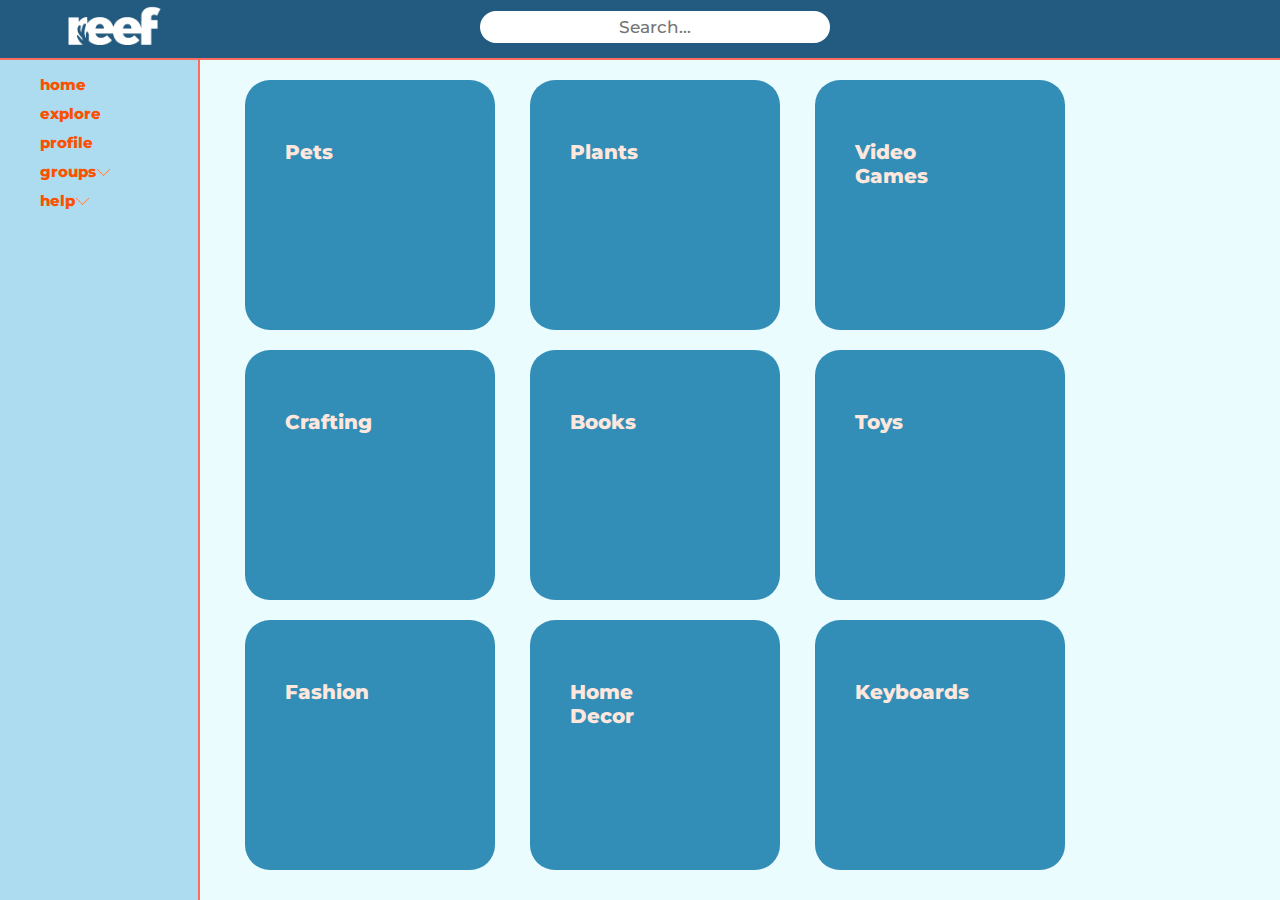
==== commit a7f184f3: "updated sidebar of index.html" ====
--- a/ReefSurf/index.html
+++ b/ReefSurf/index.html
@@ -32,28 +32,33 @@
 		
 		<div class="sidebar">
 			<a href="index.html">Home</a>
-			<a href="#">Label</a>
-			<a href="#">Label</a>
-			<a href="#">Label</a>
+			<a href="#">Explore</a>
+			<a href="#">Profile</a>
 			<div class=dropdown>
 				<div class="down1">
-					<button class="dropdown-btn">Dropdown
+					<button class="dropdown-btn">Groups
 						<img class="down-arrow-icon" src="img/down-arrow-color.png" alt="down arrow icon">
 					</button>
 					<div class="dropdown-container">
-						<a href="#">LinkD</a>
-						<a href="#">LinkD</a>
-						<a href="#">LinkD</a>
+						<a href="#">Books</a>
+						<a href="#">Crafting</a>
+						<a href="#">Fashion</a>
+						<a href="#">Home Decor</a>
+						<a href="#">Keyboards</a>
+						<a href="#">Pets</a>
+						<a href="#">Plants</a>
+						<a href="#">Toys</a>
+						<a href="#">Video Games</a>
 					</div>
 				</div>
 				<div class="down2">
-					<button class="dropdown-btn">Dropdown
+					<button class="dropdown-btn">Help
 						<img class="down-arrow-icon" src="img/down-arrow-color.png" alt="down arrow icon">
 					</button>
 					<div class="dropdown-container">
-						<a href="#">LinkD</a>
-						<a href="#">LinkD</a>
-						<a href="#">LinkD</a>
+						<a href="#">FAQs</a>
+						<a href="#">Help</a>
+						<a href="#">Contact Us</a>
 					</div>
 				</div>
 			</div>
--- a/ReefSurf/css/main.css
+++ b/ReefSurf/css/main.css
@@ -91,6 +91,7 @@
 .header-main .header-main-login {
 	width: 120px;
 	height: 100%;
+	visibility: hidden;
 }
 
 .header-main .header-main-login .login-button {
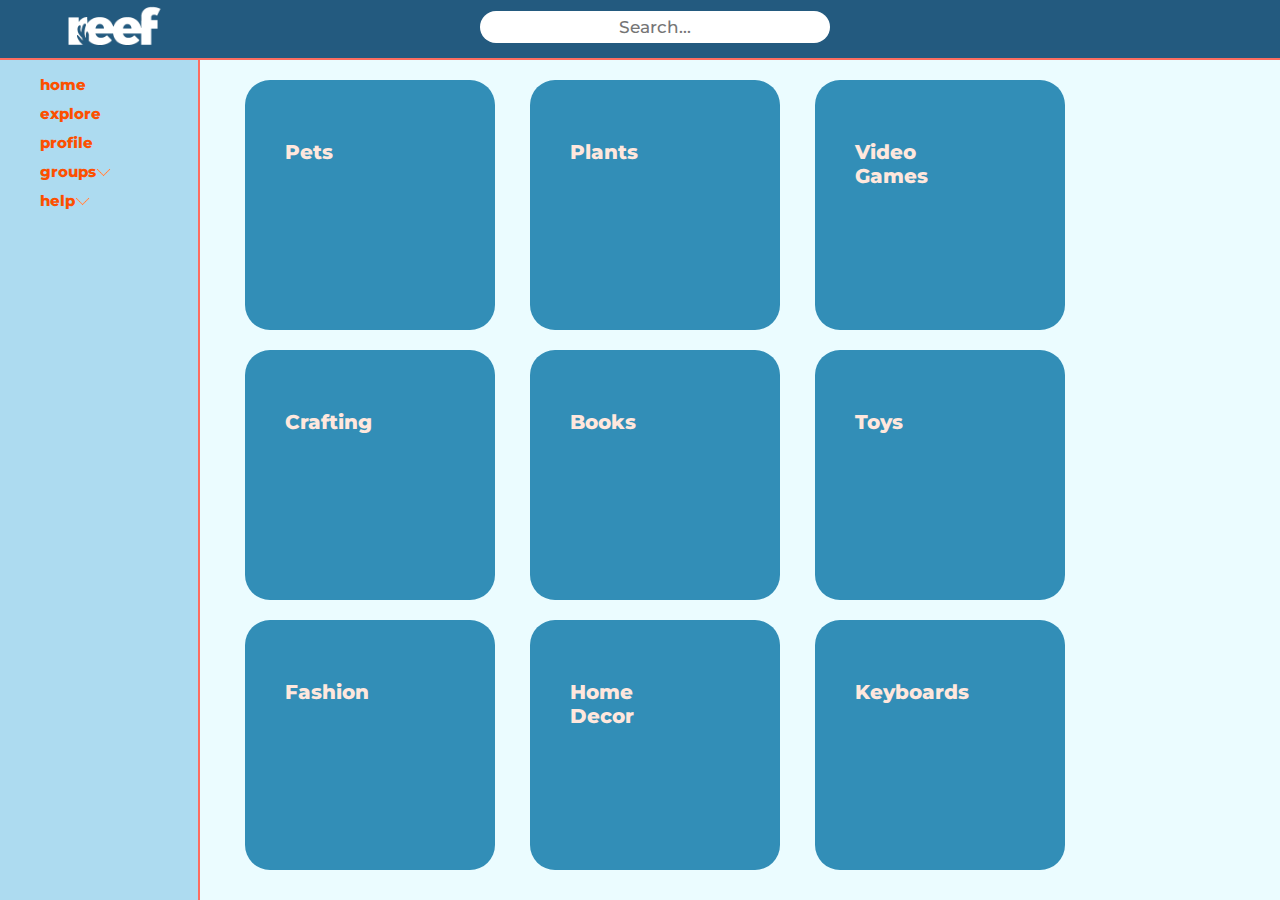
==== commit 4e31b38e: "added paypal button & updated community page" ====
--- a/ReefSurf/index.html
+++ b/ReefSurf/index.html
@@ -45,7 +45,7 @@
 						<a href="#">Fashion</a>
 						<a href="#">Home Decor</a>
 						<a href="#">Keyboards</a>
-						<a href="#">Pets</a>
+						<a href="community.html">Pets</a>
 						<a href="#">Plants</a>
 						<a href="#">Toys</a>
 						<a href="#">Video Games</a>
@@ -93,7 +93,9 @@
 
 		<main class="content">
 			<ul class="comm-list">
-				<li class="comm" id="comm1">Pets</li>
+				<a href="community.html">
+					<li class="comm" id="comm1">Pets</li>
+				</a>
 				<li class="comm" id="comm2">Plants</li>
 				<li class="comm" id="comm3">Video<br>Games</li>
 				<li class="comm" id="comm4">Crafting</li>
